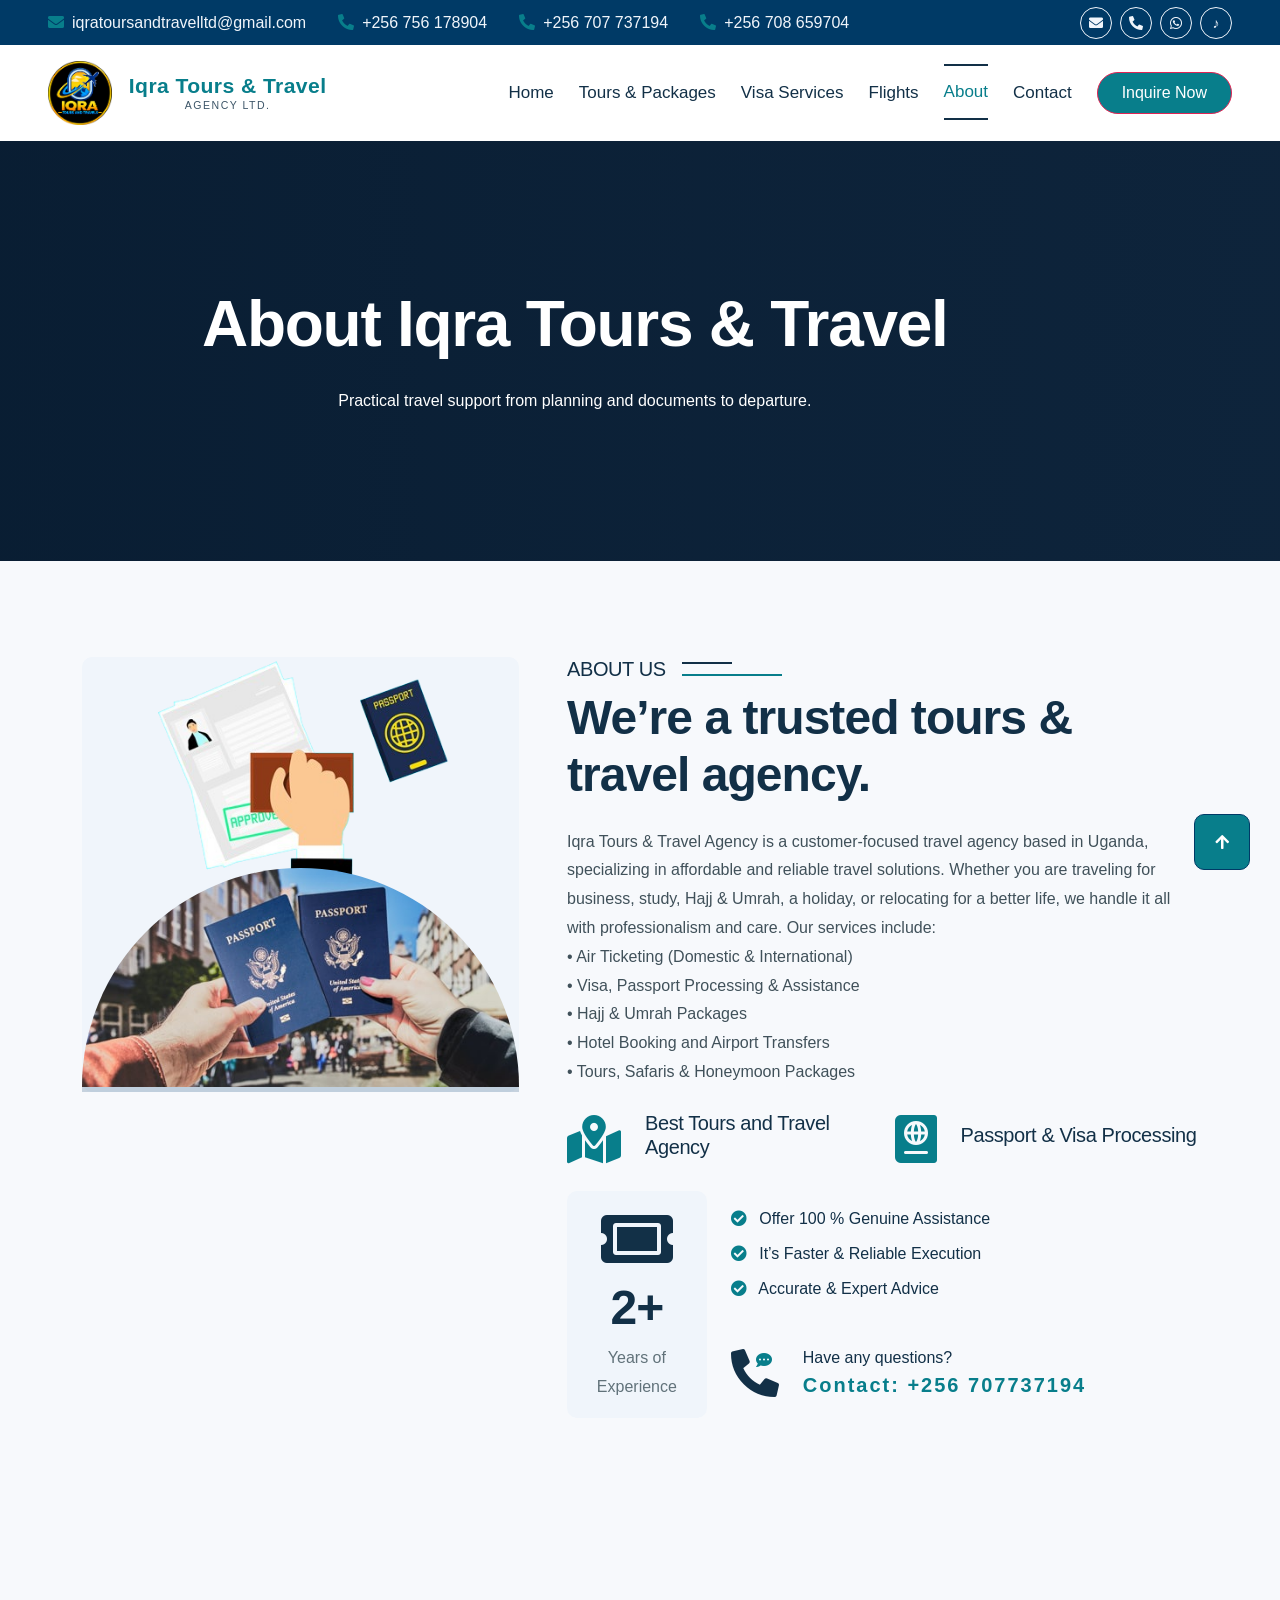
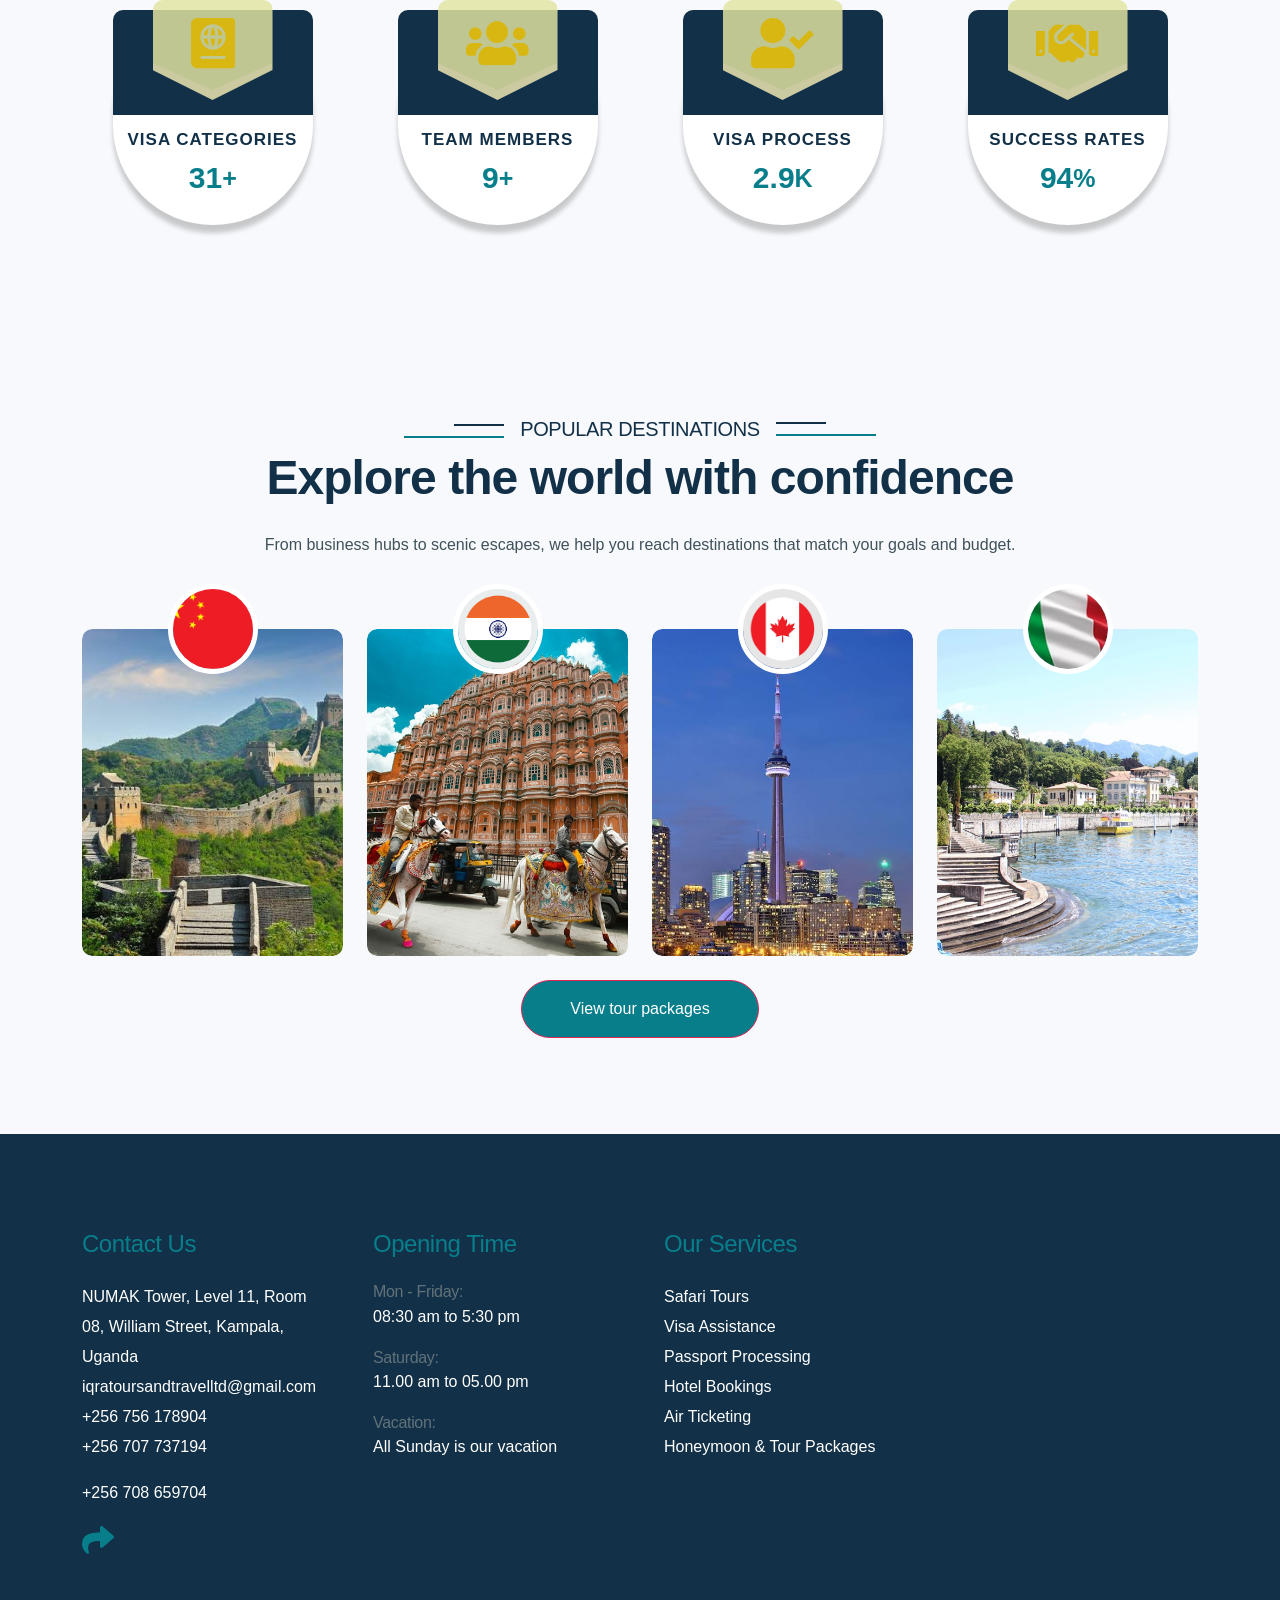
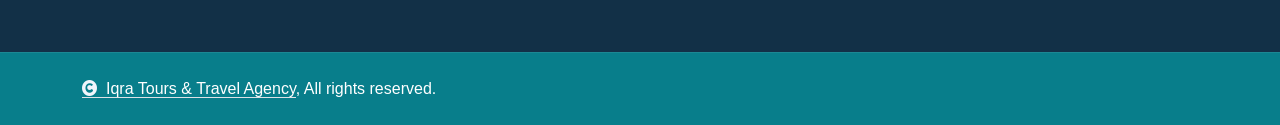
==== about.html @ e978251b "Add files via upload" ====
<!DOCTYPE html>
<html lang="en">

    <head>
        <meta charset="utf-8">
        <title>Iqra Tours & Travel Agency </title>
        <meta content="width=device-width, initial-scale=1.0" name="viewport">
        <meta content="" name="keywords">
        <meta content="Learn about Iqra Tours &amp; Travel, a Uganda-based agency providing practical tour, visa, flight, hotel, and holiday planning support." name="description">

        <!-- Google Web Fonts -->
        <link rel="preconnect" href="https://fonts.googleapis.com">
        <link rel="preconnect" href="https://fonts.gstatic.com" crossorigin>
         <link rel="icon" type="image/png" href="favicon-96x96.png" sizes="96x96" />
<link rel="icon" type="image/svg+xml" href="favicon.svg" />
<link rel="shortcut icon" href="favicon.ico" />
<link rel="apple-touch-icon" sizes="180x180" href="apple-touch-icon.png" />
<meta name="apple-mobile-web-app-title" content="Iqra Travels" />
<link rel="manifest" href="site.webmanifest" /> 

        <!-- Icon Font Stylesheet -->
        <link rel="stylesheet" href="https://use.fontawesome.com/releases/v5.15.4/css/all.css"/>
        <link href="https://cdn.jsdelivr.net/npm/bootstrap-icons@1.4.1/font/bootstrap-icons.css" rel="stylesheet">

        <!-- Libraries Stylesheet -->
        <link href="lib/animate/animate.min.css" rel="stylesheet">
        <link href="lib/owlcarousel/assets/owl.carousel.min.css" rel="stylesheet">


        <!-- Customized Bootstrap Stylesheet -->
        <link href="css/bootstrap.min.css" rel="stylesheet">

        <!-- Template Stylesheet -->
        <link href="css/style.css" rel="stylesheet">
        <style>
            .about-video-banner {
                min-height: 420px;
                position: relative;
                overflow: hidden;
                background: #10273f;
            }

            .about-video-banner::after {
                content: "";
                position: absolute;
                inset: 0;
                background: linear-gradient(90deg, rgba(8, 28, 49, 0.86), rgba(8, 28, 49, 0.48) 58%, rgba(8, 28, 49, 0.28));
            }

            .about-video-banner video {
                position: absolute;
                inset: 0;
                width: 100%;
                height: 100%;
                object-fit: cover;
            }

            .about-video-content {
                position: relative;
                z-index: 1;
                min-height: 420px;
                display: flex;
                align-items: center;
            }

            .about-video-banner .video-play-fallback {
                display: none;
                position: absolute;
                z-index: 2;
                left: 50%;
                bottom: 24px;
                transform: translateX(-50%);
            }

            .about-video-banner .video-play-fallback.is-visible {
                display: inline-flex;
            }
        </style>
    </head>

    <body>

        <!-- Spinner Start -->
        <div id="spinner" class="show bg-white position-fixed translate-middle w-100 vh-100 top-50 start-50 d-flex align-items-center justify-content-center">
            <div class="spinner-border text-secondary" style="width: 3rem; height: 3rem;" role="status">
                <span class="sr-only">Loading Your Next Journey...</span>
            </div>
        </div>
        <!-- Spinner End -->


        <!-- Topbar Start -->
        <div class="container-fluid bg-primary px-5 d-none d-lg-block">
            <div class="row gx-0 align-items-center">
                <div class="col-lg-9 text-center text-lg-start mb-lg-0">
                    <div class="d-flex flex-wrap gap-3">
                        <a href="mailto:iqratoursandtravelltd@gmail.com" class="text-light me-3"><i class="fas fa-envelope text-secondary me-2"></i>iqratoursandtravelltd@gmail.com</a>
                        <a href="tel:+256756178904" class="text-light me-3"><i class="fas fa-phone-alt text-secondary me-2"></i>+256 756 178904</a>
                        <a href="tel:+256707737194" class="text-light me-3"><i class="fas fa-phone-alt text-secondary me-2"></i>+256 707 737194</a>
                        <a href="tel:+256708659704" class="text-light"><i class="fas fa-phone-alt text-secondary me-2"></i>+256 708 659704</a>
                    </div>
                </div>

                <div class="col-lg-3 text-center text-lg-end">
                    <div class="d-inline-flex align-items-center" style="height: 45px;">
                        <a href="mailto:iqratoursandtravelltd@gmail.com" class="btn btn-sm btn-outline-light btn-square rounded-circle me-2" aria-label="Email us" title="Email us"><i class="fas fa-envelope"></i></a>
                        <a href="tel:+256707737194" class="btn btn-sm btn-outline-light btn-square rounded-circle me-2" aria-label="Call support" title="Call support"><i class="fas fa-phone-alt"></i></a>
                        <a href="https://wa.me/256756178904" class="btn btn-sm btn-outline-light btn-square rounded-circle me-2" target="_blank" rel="noreferrer" aria-label="Chat on WhatsApp" title="Chat on WhatsApp"><i class="fab fa-whatsapp"></i></a>
                        <a href="https://www.tiktok.com/" class="btn btn-sm btn-outline-light btn-square rounded-circle" target="_blank" rel="noreferrer" aria-label="Follow us on TikTok" title="TikTok"><i class="fab fa-tiktok"></i></a>
                    </div>
                </div>
            </div>
        </div>
        <!-- Topbar End -->

        <!-- Navbar & Hero Start -->
        <div class="container-fluid nav-bar p-0">
            <nav class="navbar navbar-expand-lg navbar-light bg-white px-4 px-lg-5 py-3 py-lg-0">
                <a href="index.html" class="navbar-brand d-flex align-items-center p-0">
                    <span class="brand-logo-wrap">
                        <img src="img/brand-logo-new.png" alt="Iqra Tours logo">
                    </span>
                    <span class="brand-text">
                        <span class="brand-name">Iqra Tours & Travel</span>
                        <span class="brand-tag">Agency Ltd.</span>
                    </span>
                </a>
                <button class="navbar-toggler" type="button" data-bs-toggle="collapse" data-bs-target="#navbarCollapse">
                    <span class="fa fa-bars"></span>
                </button>
                <div class="collapse navbar-collapse" id="navbarCollapse">
                    <div class="navbar-nav ms-auto py-0">
                        <a href="index.html" class="nav-item nav-link">Home</a>
                        <a href="tour-packages.html" class="nav-item nav-link">Tours &amp; Packages</a>
                        <a href="visa-services.html" class="nav-item nav-link">Visa Services</a>
                        <a href="about.html" class="nav-item nav-link active">About</a>
                        <a href="testimonial.html" class="nav-item nav-link">Reviews</a>
                        <a href="contact.html" class="nav-item nav-link">Contact</a>
                    </div>
                    <a href="contact.html#contact-form" class="btn btn-primary border-secondary rounded-pill py-2 px-4 px-lg-3 mb-3 mb-md-3 mb-lg-0">Inquire Now</a>
                </div>
            </nav>
        </div>
        <!-- Navbar & Hero End -->

        <!-- Modal Search Start -->
        <div class="modal fade" id="searchModal" tabindex="-1" aria-labelledby="exampleModalLabel" aria-hidden="true">
            <div class="modal-dialog modal-fullscreen">
                <div class="modal-content rounded-0">
                    <div class="modal-header">
                        <h4 class="modal-title text-secondary mb-0" id="exampleModalLabel">Search by keyword</h4>
                        <button type="button" class="btn-close" data-bs-dismiss="modal" aria-label="Close"></button>
                    </div>
                    <div class="modal-body d-flex align-items-center">
                        <div class="input-group w-75 mx-auto d-flex">
                            <input type="search" class="form-control p-3" placeholder="keywords" aria-describedby="search-icon-1">
                            <span id="search-icon-1" class="input-group-text p-3"><i class="fa fa-search"></i></span>
                        </div>
                    </div>
                </div>
            </div>
        </div>
        <!-- Modal Search End -->

        <!-- Header Start -->
        <div class="container-fluid about-video-banner" aria-label="About Iqra Tours and Travel">
            <video autoplay muted loop playsinline preload="metadata" aria-hidden="true">
                <source src="img/video/travel-banner.mp4" type="video/mp4">
            </video>
            <div class="container text-center about-video-content" style="max-width: 900px;">
                <div>
                    <h1 class="text-white display-3 mb-4">About Iqra Tours &amp; Travel</h1>
                    <p class="text-white mb-0">Practical travel support from planning and documents to departure.</p>
                </div>
            </div>
            <button class="video-play-fallback btn btn-light rounded-pill" type="button">Play video</button>
        </div>
        <!-- Header End -->

        <!-- About Start -->
        <div class="container-fluid overflow-hidden py-5">
            <div class="container py-5">
                <div class="row g-5">
                    <div class="col-xl-5 wow fadeInLeft" data-wow-delay="0.1s">
                        <div class="bg-light rounded">
                            <img src="img/about-2.png" class="img-fluid w-100" style="margin-bottom: -7px;" alt="Image">
                            <img src="img/about-3.jpg" class="img-fluid w-100 border-bottom border-5 border-primary" style="border-top-right-radius: 300px; border-top-left-radius: 300px;" alt="Image">
                        </div>
                    </div>
                    <div class="col-xl-7 wow fadeInRight" data-wow-delay="0.3s">
                        <h5 class="sub-title pe-3">About Us</h5>
                        <h1 class="display-5 mb-4">We’re a trusted tours & travel agency.</h1>
                        <p class="mb-4">Iqra Tours & Travel Agency is a customer-focused travel agency based in Uganda, specializing in affordable and reliable travel solutions. Whether you are traveling for business, study, Hajj & Umrah, a holiday, or relocating for a better life, we handle it all with professionalism and care. Our services include:<br>
                        • Air Ticketing (Domestic & International)<br>
                        • Visa, Passport Processing & Assistance<br>
                        • Hajj & Umrah Packages<br>
                        • Hotel Booking and Airport Transfers<br>
                        • Tours, Safaris & Honeymoon Packages</p>
                        <div class="row gy-4 align-items-center">
                            <div class="col-12 col-sm-6 d-flex align-items-center">
                                <i class="fas fa-map-marked-alt fa-3x text-secondary"></i>
                                <h5 class="ms-4">Best Tours and Travel Agency</h5>
                            </div>
                            <div class="col-12 col-sm-6 d-flex align-items-center">
                                <i class="fas fa-passport fa-3x text-secondary"></i>
                                <h5 class="ms-4">Passport & Visa Processing</h5>
                            </div>
                            <div class="col-4 col-md-3">
                                <div class="bg-light text-center rounded p-3">
                                    <div class="mb-2">
                                        <i class="fas fa-ticket-alt fa-4x text-primary"></i>
                                    </div>
                                    <h1 class="display-5 fw-bold mb-2">2+</h1>
                                    <p class="text-muted mb-0">Years of Experience</p>
                                </div>
                            </div>
                            <div class="col-8 col-md-9">
                                <div class="mb-5">
                                    <p class="text-primary h6 mb-3"><i class="fa fa-check-circle text-secondary me-2"></i> Offer 100 % Genuine Assistance</p>
                                    <p class="text-primary h6 mb-3"><i class="fa fa-check-circle text-secondary me-2"></i> It’s Faster & Reliable Execution</p>
                                    <p class="text-primary h6 mb-3"><i class="fa fa-check-circle text-secondary me-2"></i> Accurate & Expert Advice</p>
                                </div>
                                <div class="d-flex flex-wrap">
                                    <div id="phone-tada" class="d-flex align-items-center justify-content-center me-4">
                                        <a href="tel:+256707737194" class="position-relative wow tada" data-wow-delay=".9s">
                                            <i class="fa fa-phone-alt text-primary fa-3x"></i>
                                            <div class="position-absolute" style="top: 0; left: 25px;">
                                                <span><i class="fa fa-comment-dots text-secondary"></i></span>
                                            </div>
                                        </a>
                                    </div>
                                    <div class="d-flex flex-column justify-content-center">
                                        <span class="text-primary">Have any questions?</span>
                                        <span class="text-secondary fw-bold fs-5" style="letter-spacing: 2px;">Contact: +256 707737194</span>
                                    </div>
                                </div>
                            </div>
                        </div>
                    </div>
                </div>
            </div>
        </div>
        <!-- About End -->


        <!-- Counter Facts Start -->
        <div class="container-fluid counter-facts py-5">
            <div class="container py-5">
                <div class="row g-4">
                    <div class="col-12 col-sm-6 col-md-6 col-xl-3 wow fadeInUp" data-wow-delay="0.1s">
                        <div class="counter">
                            <div class="counter-icon">
                                <i class="fas fa-passport"></i>
                            </div>
                            <div class="counter-content">
                                <h3>Visa Categories</h3>
                                <div class="d-flex align-items-center justify-content-center">
                                    <span class="counter-value" data-toggle="counter-up">31</span>
                                    <h4 class="text-secondary mb-0" style="font-weight: 600; font-size: 25px;">+</h4>
                                </div>
                            </div>
                        </div>
                    </div>
                    <div class="col-12 col-sm-6 col-md-6 col-xl-3 wow fadeInUp" data-wow-delay="0.3s">
                        <div class="counter">
                            <div class="counter-icon">
                                <i class="fas fa-users"></i>
                            </div>
                            <div class="counter-content">
                                <h3>Team Members</h3>
                                <div class="d-flex align-items-center justify-content-center">
                                    <span class="counter-value" data-toggle="counter-up">9</span>
                                    <h4 class="text-secondary mb-0" style="font-weight: 600; font-size: 25px;">+</h4>
                                </div>
                            </div>
                        </div>
                    </div>
                    <div class="col-12 col-sm-6 col-md-6 col-xl-3 wow fadeInUp" data-wow-delay="0.5s">
                        <div class="counter">
                            <div class="counter-icon">
                                <i class="fas fa-user-check"></i>
                            </div>
                            <div class="counter-content">
                                <h3>Visa Process</h3>
                                <div class="d-flex align-items-center justify-content-center">
                                    <span class="counter-value" data-toggle="counter-up">2.9</span>
                                    <h4 class="text-secondary mb-0" style="font-weight: 600; font-size: 25px;">K</h4>
                                </div>
                            </div>
                        </div>
                    </div>
                    <div class="col-12 col-sm-6 col-md-6 col-xl-3 wow fadeInUp" data-wow-delay="0.7s">
                        <div class="counter">
                            <div class="counter-icon">
                                <i class="fas fa-handshake"></i>
                            </div>
                            <div class="counter-content">
                                <h3>Success Rates</h3>
                                <div class="d-flex align-items-center justify-content-center">
                                    <span class="counter-value" data-toggle="counter-up">94</span>
                                    <h4 class="text-secondary mb-0" style="font-weight: 600; font-size: 25px;">%</h4>
                                </div>
                            </div>
                        </div>
                    </div>
                </div>
            </div>
        </div>
        <!-- Counter Facts End -->

        <!-- Countries We Offer Start -->
        <div class="container-fluid country overflow-hidden py-5">
            <div class="container py-5">
                <div class="section-title text-center wow fadeInUp" data-wow-delay="0.1s" style="margin-bottom: 70px;">
                    <div class="sub-style">
                        <h5 class="sub-title text-primary px-3">Popular Destinations</h5>
                    </div>
                    <h1 class="display-5 mb-4">Explore the world with confidence</h1>
                    <p class="mb-0">From business hubs to scenic escapes, we help you reach destinations that match your goals and budget.</p>
                </div>
                <div class="row g-4 text-center">
                    <div class="col-lg-6 col-xl-3 mb-5 mb-xl-0 wow fadeInUp" data-wow-delay="0.1s">
                        <div class="country-item">
                            <div class="rounded overflow-hidden">
                                <img src="img/china.jpg" class="img-fluid w-100 rounded" alt="China destination">
                            </div>
                            <div class="country-flag">
                                <img src="img/china-flag.png" class="img-fluid rounded-circle" alt="China flag badge">
                            </div>
                            <div class="country-name">
                                <a href="#" class="text-white fs-4">China</a>
                            </div>
                        </div>
                    </div>
                    <div class="col-lg-6 col-xl-3 mb-5 mb-xl-0 wow fadeInUp" data-wow-delay="0.3s">
                        <div class="country-item">
                            <div class="rounded overflow-hidden">
                                <img src="img/country-2.jpg" class="img-fluid w-100 rounded" alt="India destination">
                            </div>
                            <div class="country-flag">
                                <img src="img/idi.png" class="img-fluid rounded-circle" alt="India flag badge">
                            </div>
                            <div class="country-name">
                                <a href="#" class="text-white fs-4">India</a>
                            </div>
                        </div>
                    </div>
                    <div class="col-lg-6 col-xl-3 mb-5 mb-xl-0 wow fadeInUp" data-wow-delay="0.5s">
                        <div class="country-item">
                            <div class="rounded overflow-hidden">
                                <img src="img/canda.jpg" class="img-fluid w-100 rounded" alt="Canada destination">
                            </div>
                            <div class="country-flag">
                                <img src="img/download.png" class="img-fluid rounded-circle" alt="Canada flag badge">
                            </div>
                            <div class="country-name">
                                <a href="#" class="text-white fs-4">Canada</a>
                            </div>
                        </div>
                    </div>
                    <div class="col-lg-6 col-xl-3 mb-5 mb-xl-0 wow fadeInUp" data-wow-delay="0.7s">
                        <div class="country-item">
                            <div class="rounded overflow-hidden">
                                <img src="img/country-4.jpg" class="img-fluid w-100 rounded" alt="Italy destination">
                            </div>
                            <div class="country-flag">
                                <img src="img/italy.jpg" class="img-fluid rounded-circle" alt="Italy flag badge">
                            </div>
                            <div class="country-name">
                                <a href="#" class="text-white fs-4">Italy</a>
                            </div>
                        </div>
                    </div>
                    <div class="col-12">
                        <a class="btn btn-primary border-secondary rounded-pill py-3 px-5 wow fadeInUp" data-wow-delay="0.1s" href="tour-packages.html">View tour packages</a>
                    </div>
                </div>
            </div>
        </div>
        <!-- Countries We Offer End -->


        
        <!-- Footer Start -->
        <div class="container-fluid footer py-5 wow fadeIn" data-wow-delay="0.2s">
            <div class="container py-5">
                <div class="row g-5">
                    <div class="col-md-6 col-lg-6 col-xl-3">
                        <div class="footer-item d-flex flex-column">
                            <h4 class="text-secondary mb-4">Contact Us</h4>
                            <a href="https://maps.google.com/?q=NUMAK+Tower+Kampala" target="_blank" rel="noreferrer">NUMAK Tower, Level 11, Room 08, William Street, Kampala, Uganda</a>
                            <a href="mailto:iqratoursandtravelltd@gmail.com">iqratoursandtravelltd@gmail.com</a>
                            <a href="tel:+256756178904">+256 756 178904</a>
                            <a href="tel:+256707737194" class="mb-3">+256 707 737194</a>
                            <a href="tel:+256708659704" class="mb-3">+256 708 659704</a>
                            <div class="d-flex align-items-center gap-2">
                                <i class="fas fa-share fa-2x text-secondary me-2"></i>
                            </div>
                        </div>
                    </div>
                    <div class="col-md-6 col-lg-6 col-xl-3">
                        <div class="footer-item d-flex flex-column">
                            <h4 class="text-secondary mb-4">Opening Time</h4>
                            <div class="mb-3">
                                <h6 class="text-muted mb-0">Mon - Friday:</h6>
                                <p class="text-white mb-0">08:30 am to 5:30 pm</p>
                            </div>
                            <div class="mb-3">
                                <h6 class="text-muted mb-0">Saturday:</h6>
                                <p class="text-white mb-0">11.00 am to 05.00 pm</p>
                            </div>
                            <div class="mb-3">
                                <h6 class="text-muted mb-0">Vacation:</h6>
                                <p class="text-white mb-0">All Sunday is our vacation</p>
                            </div>
                        </div>
                    </div>
                    <div class="col-md-6 col-lg-6 col-xl-3">
                        <div class="footer-item d-flex flex-column">
                            <h4 class="text-secondary mb-4">Our Services</h4>
                            <a href="tour-packages.html">Safari Tours</a>
                            <a href="visa-services.html">Visa Assistance</a>
                            <a href="service.html">Passport Processing</a>
                            <a href="contact.html#contact-form">Hotel Bookings</a>
                            <a href="contact.html#contact-form">Air Ticketing</a>
                            <a href="tour-packages.html">Honeymoon &amp; Tour Packages</a>
                        </div>
                    </div>
                </div>
            </div>
        </div>
        <!-- Footer End -->
        
        <!-- Copyright Start -->
        <div class="container-fluid copyright py-4">
            <div class="container">
                <div class="row g-4 align-items-center">
                    <div class="col-md-6 text-center text-md-start mb-md-0">
                        <span class="text-white"><a href="#" class="border-bottom text-white"><i class="fas fa-copyright text-light me-2"></i>Iqra Tours & Travel Agency</a>, All rights reserved.</span>
                    </div>
                    <div class="col-md-6 text-center text-md-end text-white">
                </div>
            </div>
        </div>
        <!-- Copyright End -->

        <!-- Back to Top -->
        <a href="#" class="btn btn-primary btn-lg-square back-to-top"><i class="fa fa-arrow-up"></i></a>   

        
    <!-- JavaScript Libraries -->
    <script src="https://ajax.googleapis.com/ajax/libs/jquery/3.6.4/jquery.min.js"></script>
    <script src="https://cdn.jsdelivr.net/npm/bootstrap@5.0.0/dist/js/bootstrap.bundle.min.js"></script>
    <script src="lib/wow/wow.min.js"></script>
    <script src="lib/easing/easing.min.js"></script>
    <script src="lib/waypoints/waypoints.min.js"></script>
    <script src="lib/counterup/counterup.min.js"></script>
    <script src="lib/owlcarousel/owl.carousel.min.js"></script>
    

    <!-- Template Javascript -->
    <script src="js/main.js"></script>
        <script>
            var aboutBanner = document.querySelector('.about-video-banner');
            var aboutVideo = aboutBanner.querySelector('video');
            var aboutPlayButton = aboutBanner.querySelector('.video-play-fallback');
            var playAboutVideo = function () {
                aboutVideo.muted = true;
                aboutVideo.play().then(function () {
                    aboutPlayButton.classList.remove('is-visible');
                }).catch(function () {
                    aboutPlayButton.classList.add('is-visible');
                });
            };
            aboutVideo.addEventListener('loadeddata', playAboutVideo, { once: true });
            aboutPlayButton.addEventListener('click', playAboutVideo);
            playAboutVideo();
        </script>
        <script src="js/placeholder-inquiry.js"></script>
        <script src="js/site-nav.js"></script>
    </body>

</html>
---- css/style.css ----
:root {
  --bs-primary: #123047;
  --bs-secondary: #087e8b;
  --bs-light: #f7faf9;
  --bs-dark: #0f1720;
  --bs-body-bg: #f7faf9;
  --bs-body-color: #263238;
  --bs-yellow-soft: #f4b942;
  --bs-coral: #e76f51;
  --bs-text: #263238;
  --bs-card-bg: #ffffff;
}

body {
  background: linear-gradient(180deg, #f7faf9 0%, #eef5f2 100%);
  color: #263238;
  font-family: "Open Sans", sans-serif;
}

h1,
h2,
h3,
h4,
h5,
h6 {
  font-family: "Poppins", sans-serif;
  letter-spacing: -0.02em;
  color: #123047;
}

p {
  color: #40515a;
  line-height: 1.8;
}

.text-primary {
  color: var(--bs-primary) !important;
}

.text-secondary {
  color: var(--bs-secondary) !important;
}

.text-muted {
  color: #61727a !important;
}

a {
  text-decoration: none;
}

/*** Spinner Start ***/
/*** Spinner ***/
#spinner {
  opacity: 0;
  visibility: hidden;
  transition:
    opacity 0.5s ease-out,
    visibility 0s linear 0.5s;
  z-index: 99999;
}

#spinner.show {
  transition:
    opacity 0.5s ease-out,
    visibility 0s linear 0s;
  visibility: visible;
  opacity: 1;
}
/*** Spinner End ***/

.back-to-top {
  position: fixed;
  right: 30px;
  bottom: 30px;
  display: flex;
  width: 45px;
  height: 45px;
  align-items: center;
  justify-content: center;
  transition: 0.5s;
  z-index: 99;
}

/*** Button Start ***/
.btn {
  font-weight: 600;
  transition: 0.5s;
}

.btn-square {
  width: 32px;
  height: 32px;
}

.btn-sm-square {
  width: 34px;
  height: 34px;
}

.btn-md-square {
  width: 44px;
  height: 44px;
}

.btn-lg-square {
  width: 56px;
  height: 56px;
}

.btn-square,
.btn-sm-square,
.btn-md-square,
.btn-lg-square {
  padding: 0;
  display: flex;
  align-items: center;
  justify-content: center;
}

/* Font Awesome 5 does not include the TikTok brand glyph. */
.fa-tiktok::before {
  content: "♪";
  font-family: Arial, sans-serif;
  font-weight: 700;
  font-weight: normal;
  border-radius: 50%;
}

.btn.btn-primary {
  background: var(--bs-secondary) !important;
  color: var(--bs-white) !important;
  font-family: "Poppins", sans-serif;
  font-weight: 400;
  transition: 0.5s;
}

.btn.btn.btn-primary:hover {
  background: var(--bs-primary) !important;
  color: var(--bs-secondary);
  border: 1px solid var(--bs-secondary);
}

.btn.btn-secondary {
  background: transparent;
  color: var(--bs-secondary);
  font-family: "Poppins", sans-serif;
  font-weight: 400;
  border: none;
  transition: 0.5s;
}

.btn.btn-secondary:hover {
  color: var(--bs-primary) !important;
}

/*** Section Title Start ***/
.section-title {
  max-width: 900px;
  text-align: center;
  margin: 0 auto;
}

.section-title .sub-style {
  position: relative;
  display: inline-block;
  text-transform: uppercase;
  color: var(--bs-primary);
}

.section-title .sub-style::before {
  content: "";
  width: 100px;
  position: absolute;
  bottom: 50%;
  left: 0;
  transform: translateY(-50%);
  margin-bottom: -6px;
  margin-left: -100px;
  border: 1px solid var(--bs-secondary) !important;
}

.section-title .sub-style::after {
  content: "";
  width: 50px;
  position: absolute;
  top: 50%;
  left: 0;
  transform: translateY(-50%);
  margin-top: -8px;
  margin-left: -50px;
  border: 1px solid var(--bs-primary) !important;
}

.sub-title {
  position: relative;
  display: inline-block;
  text-transform: uppercase;
  color: var(--bs-primary);
}

.sub-title::before {
  content: "";
  width: 100px;
  position: absolute;
  bottom: 50%;
  right: 0;
  transform: translateY(-50%);
  margin-bottom: -8px;
  margin-right: -100px;
  border: 1px solid var(--bs-secondary) !important;
}

.sub-title::after {
  content: "";
  width: 50px;
  position: absolute;
  top: 50%;
  right: 0;
  transform: translateY(-50%);
  margin-top: -6px;
  margin-right: -50px;
  border: 1px solid var(--bs-primary) !important;
}

/*** Topbar Start ***/
.fixed-top .container {
  transition: 0.5s;
}

.topbar {
  padding: 2px 10px 2px 20px;
  background: var(--bs-primary) !important;
}

.topbar a,
.topbar a i {
  transition: 0.5s;
}

.topbar a:hover,
.topbar a i:hover {
  color: var(--bs-secondary) !important;
}

@media (max-width: 768px) {
  .topbar {
    display: none;
  }
}
/*** Topbar End ***/

/*** Navbar ***/
.navbar-light .navbar-nav .nav-link {
  font-family: "Poppins", sans-serif;
  position: relative;
  margin-right: 25px;
  padding: 35px 0;
  color: var(--bs-primary) !important;
  font-size: 17px;
  font-weight: 500;
  outline: none;
  border-radius: 10px;
  transition: 0.4s ease;
}

.sticky-top .navbar-light .navbar-nav .nav-link {
  padding: 20px 0;
  color: var(--bs-primary) !important;
}

.navbar-light .navbar-nav .nav-link:hover,
.navbar-light .navbar-nav .nav-link.active,
.navbar-light .navbar-nav .nav-link:focus-visible {
  color: var(--bs-secondary) !important;
  transform: translateY(-1px);
}

.navbar-light .navbar-nav .nav-link::before {
  content: "";
  position: absolute;
  left: 0;
  bottom: 22px;
  width: 100%;
  height: 2px;
  background: linear-gradient(90deg, var(--bs-secondary), var(--bs-primary));
  transform: scaleX(0);
  transform-origin: center;
  transition: transform 0.35s ease;
}

.navbar-light .navbar-nav .nav-link:hover::before,
.navbar-light .navbar-nav .nav-link.active::before,
.navbar-light .navbar-nav .nav-link:focus-visible::before {
  transform: scaleX(1);
}

.navbar-light .navbar-nav .nav-link:focus-visible {
  outline: 2px solid rgba(224, 36, 84, 0.35);
  outline-offset: 4px;
}

.navbar-brand {
  gap: 12px;
}

.brand-logo-wrap {
  width: 64px;
}

.brand-logo-wrap img {
  width: 100%;
  height: 100%;
  object-fit: contain;
  object-position: center;
  transform: none;
  display: block;
}

.brand-text {
  display: flex;
  flex-direction: column;
  align-items: center;
  justify-content: center;
  gap: 0.2rem;
  line-height: 1;
  text-align: center;
  white-space: nowrap;
  margin-left: 0.3rem;
}

.brand-name {
  font-size: 1.32rem;
  font-weight: 700;
  letter-spacing: 0.02em;
  color: var(--bs-secondary);
  font-family: "Poppins", sans-serif;
}

.brand-tag {
  font-size: 0.66rem;
  letter-spacing: 0.14em;
  text-transform: uppercase;
  color: var(--bs-primary);
  opacity: 0.82;
  font-family: "Poppins", sans-serif;
  display: inline-block;
}

.navbar-light .navbar-brand img {
  max-height: 100%;
  transition: none;
}

.navbar .dropdown-toggle::after {
  border: none;
  content: "\f107";
  font-family: "Font Awesome 5 Free";
  font-weight: 600;
  vertical-align: middle;
}

@media (min-width: 1200px) {
  .navbar .nav-item .dropdown-menu {
    display: block;
    visibility: hidden;
    top: 100%;
    transform: rotateX(-75deg);
    transform-origin: 0% 0%;
    border: 0;
    border-radius: 10px;
    transition: 0.5s;
    opacity: 0;
  }
}

.dropdown .dropdown-menu a:hover {
  background: var(--bs-primary);
  color: var(--bs-secondary);
}

.navbar .nav-item:hover .dropdown-menu {
  transform: rotateX(0deg);
  visibility: visible;
  background: var(--bs-light) !important;
  transition: 0.5s;
  opacity: 1;
}

@media (max-width: 991.98px) {
  .navbar.navbar-expand-lg.py-3 {
    padding-top: 0.5rem;
  }
  .navbar.navbar-expand-lg .navbar-toggler {
    color: var(--bs-primary);
    border: none;
    box-shadow: none;
    transition:
      color 0.25s ease,
      background-color 0.25s ease,
      transform 0.25s ease;
  }

  .navbar.navbar-expand-lg .navbar-toggler:hover,
  .navbar.navbar-expand-lg .navbar-toggler:focus-visible {
    transform: translateY(-1px);
  }

  .navbar-light .navbar-collapse {
    width: 100%;
    margin-top: 14px;
    padding: 8px 0 4px;
    border-top: 1px solid rgba(0, 58, 102, 0.12);
  }

  .navbar-light .navbar-nav .nav-link,
  .sticky-top .navbar-light .navbar-nav .nav-link {
    margin: 2px 0;
    padding: 11px 14px;
    margin-left: 0;
    color: var(--bs-dark) !important;
    border-radius: 8px;
    transform: none;
  }

  .navbar-light .navbar-nav .nav-link:hover,
  .navbar-light .navbar-nav .nav-link.active,
  .navbar-light .navbar-nav .nav-link:focus-visible {
    color: var(--bs-secondary) !important;
    background: rgba(224, 36, 84, 0.08);
    transform: translateX(4px);
  }

  .navbar-light .navbar-nav .nav-link::before,
  .navbar-light .navbar-nav .nav-link::after {
    display: none;
  }

  .navbar-light .navbar-brand img {
    max-height: 52px;
  }

  .navbar-brand {
    min-width: 0;
    max-width: calc(100% - 58px);
  }

  .brand-text {
    display: none;
  }

  .brand-name {
    overflow: hidden;
    text-overflow: ellipsis;
  }

  .navbar-collapse .btn {
    width: 100%;
    margin-top: 8px;
    text-align: center;
  }
}

@media (min-width: 991.98px) {
  .sticky-top .navbar-light {
    background: var(--bs-light) !important;
  }

  /*** Top and Bottom borders go out ***/
  .navbar-light .navbar-nav .nav-link:after,
  .navbar-light .navbar-nav .nav-link::before {
    position: absolute;
    content: "";
    top: 30px;
    bottom: 30px;
    left: 0px;
    width: 100%;
    height: 2px;
    background: var(--bs-primary);
    opacity: 0;
    transition: all 0.5s;
  }

  .navbar-light .navbar-nav .nav-link:before {
    bottom: auto;
  }

  .navbar-light .navbar-nav .nav-link:after {
    top: auto;
  }

  .navbar-light .navbar-nav .nav-link:hover:before,
  .navbar-light .navbar-nav .nav-link.active:before {
    top: 20px;
    opacity: 1;
  }

  .navbar-light .navbar-nav .nav-link:hover::after,
  .navbar-light .navbar-nav .nav-link.active::after {
    bottom: 20px;
    opacity: 1;
  }
}

#searchModal .modal-content {
  background: rgba(240, 245, 251, 0.5);
}
/*** Navbar End ***/

/*** Single Page Hero Header Start ***/
.bg-breadcrumb {
  background:
    linear-gradient(rgba(0, 58, 102, 0.9), rgba(0, 58, 102, 0.8)),
    url(../img/breadcrumb.png);
  background-position: center center;
  background-repeat: no-repeat;
  background-attachment: initial;
  background-size: cover;
  padding: 100px 0 60px 0;
}
/*** Single Page Hero Header End ***/

/*** Carousel Hero Header Start ***/
.carousel-header .carousel-control-prev .carousel-control-prev-icon,
.carousel-header .carousel-control-next .carousel-control-next-icon {
  width: 4rem;
  height: 4rem;
  margin-left: -60px;
  border-radius: 50%;
  background-size: 60% 60%;
  transition: 0.5s;
}

.carousel-header .carousel-control-next .carousel-control-next-icon {
  margin-left: 0;
  margin-right: -60px;
}

.carousel-header .carousel .carousel-indicators {
  padding-bottom: 0;
  transition: 0.5s;
}

.carousel-header .carousel .carousel-indicators li,
.carousel-header .carousel .carousel-indicators li,
.carousel-header .carousel .carousel-indicators li {
  width: 8px;
  height: 8px;
  border: 8px solid var(--bs-primary);
  border-radius: 50%;
  margin-right: 30px;
  transition: 0.5s;
}

.carousel-header .carousel .carousel-indicators li.active {
  width: 8px;
  height: 8px;
  border: 8px solid var(--bs-secondary);
}

.carousel-header .carousel-inner .carousel-item {
  position: relative;
  min-height: 100vh;
}

.carousel-header .carousel-inner .carousel-item img {
  position: absolute;
  width: 100%;
  height: 100%;
  object-fit: cover;
}

.carousel-header .carousel-inner .carousel-item .carousel-caption {
  position: absolute;
  width: 100%;
  height: 100%;
  top: 0;
  left: 0;
  display: flex;
  align-items: center;
  justify-content: center;
  text-align: center;
  background: linear-gradient(rgba(0, 0, 0, 0.6), rgba(0, 0, 0, 0.6));
  background-size: cover;
}

@media (max-width: 768px) {
  .carousel-header {
    height: 700px !important;
  }

  .carousel-header .carousel-control-prev .carousel-control-prev-icon,
  .carousel-header .carousel-control-next .carousel-control-next-icon {
    margin-top: 500px;
  }

  .carousel-header .carousel-control-prev .carousel-control-prev-icon {
    margin-left: 0px;
  }

  .carousel-header .carousel-control-next .carousel-control-next-icon {
    margin-right: 0px;
  }

  .carousel-header .carousel .carousel-indicators {
    padding: 0;
  }
}
/*** Carousel Hero Header End ***/

/*** Counter Facts Start ***/
.counter-facts {
  background:
    linear-gradient(rgba(255, 255, 255, 0.9), rgba(255, 255, 255, 0.8)),
    url(../img/breadcrumb.png);
  background-size: cover;
  background-attachment: fixed;
  background-position: center center;
  background-repeat: no-repeat;
}

.counter-facts .counter {
  position: relative;
  text-align: center;
  width: 200px;
  min-height: 215px;
  padding: 10px 15px;
  margin: 0 auto;
  border-radius: 100px;
  box-shadow: 0 8px 5px rgba(0, 0, 0, 0.2);
  background: var(--bs-white);
}

.counter-facts .counter:before {
  content: "";
  position: absolute;
  height: 105px;
  width: 100%;
  left: 0;
  top: 0;
  border-radius: 10px 10px 0 0;
  background-color: var(--bs-primary);
}
.counter-facts .counter .counter-icon {
  position: relative;
  width: 120px;
  height: 100px;
  margin: 0 auto 10px;
  border-radius: 10px 10px 0 0;
  transform: translateY(-20px);
  font-size: 50px;
  line-height: 90px;
  color: #d9b712;
  background: rgba(249, 241, 184, 0.8);
  clip-path: polygon(0% 0%, 100% 0, 100% 70%, 50% 100%, 0 70%);
}
.counter-facts .counter .counter-icon:before {
  content: "";
  position: absolute;
  width: 120px;
  height: 90px;
  top: 0;
  left: 50%;
  transform: translateX(-50%);
  border-radius: 10px 10px 0 0;
  background: rgba(124, 174, 63, 0.15);
  z-index: -1;
  clip-path: polygon(0% 0%, 100% 0, 100% 70%, 50% 100%, 0 70%);
}
.counter-facts .counter:hover .counter-icon i {
  transform: rotate(360deg);
  transition: all 0.3s ease;
  color: #7cae3f !important;
}
.counter-facts .counter h3 {
  color: var(--bs-primary);
  font-size: 17px;
  font-weight: 600;
  letter-spacing: 1px;
  text-transform: uppercase;
  margin: 0 0 5px 0;
}
.counter-facts .counter .counter-value {
  font-size: 30px;
  font-weight: 700;
  display: block;
  color: var(--bs-secondary);
}

@media screen and (max-width: 1200px) {
  .counter-facts .counter {
    margin-bottom: 40px;
  }
}
/*** Counter Facts End ***/

/*** service Start ***/
.service .service-item {
  position: relative;
  overflow: hidden;
  height: 100%;
}

.service .service-item .service-inner {
  height: 100%;
  display: flex;
  flex-direction: column;
}

.service .service-item .service-inner .service-title {
  position: relative;
  margin-top: -30px;
  text-align: center;
  transition: 0.5s;
  flex: 1;
}

.service .service-item .service-inner .service-title .service-content {
  position: absolute;
  bottom: -100%;
  left: 15px;
  right: 15px;
  text-align: center;
  border-radius: 10px;
  background: linear-gradient(
    180deg,
    rgba(22, 52, 146, 0.95),
    rgba(76, 62, 170, 0.98)
  );
  opacity: 0;
  transition: 0.5s;
  box-shadow: 0 18px 35px rgba(26, 31, 65, 0.18);
  color: #ffffff;
}

.service .service-item:hover .service-inner .service-title .service-content {
  bottom: 0;
  opacity: 1;
}

.service .service-item .service-inner .service-title .service-content a h4 {
  border-bottom: 1px solid rgba(256, 256, 256, 0.1);
  color: #ffffff !important;
  font-weight: 700;
  letter-spacing: 0.04em;
  text-shadow: 0 2px 12px rgba(0, 0, 0, 0.35);
}

.service .service-item .service-inner .service-title .service-content p,
.service .service-item .service-inner .service-title .service-content a,
.service .service-item .service-inner .service-title .service-content .btn {
  color: #ffffff !important;
}

.service .service-item .service-inner .service-title .service-content .btn {
  background: rgba(255, 255, 255, 0.09);
  border-color: rgba(255, 255, 255, 0.35);
  transition: all 0.35s ease;
}

.service
  .service-item
  .service-inner
  .service-title
  .service-content
  .btn:hover {
  background: var(--bs-secondary);
  color: var(--bs-primary) !important;
  border-color: var(--bs-secondary);
  transform: translateY(-2px);
}

.service .service-item .service-inner .service-title .service-title-name {
  transition: 0.5s;
}

.service .service-item:hover .service-inner .service-title .service-title-name {
  opacity: 0;
}

.service .service-item .service-inner .service-img {
  position: relative;
  border-radius: 10px;
  overflow: hidden;
  min-height: 260px;
}

.service .service-item .service-inner .service-img::after {
  content: "";
  position: absolute;
  bottom: 0;
  left: 0;
  width: 100%;
  height: 0;
  border-radius: 10px;
  background: rgba(255, 255, 255, 0.5);
  transition: 0.5s;
  opacity: 0;
}

.service .service-item:hover .service-inner .service-img::after {
  height: 100%;
  opacity: 1;
}

.service .service-item .service-inner .service-img img {
  width: 100%;
  aspect-ratio: 1/1;
  object-fit: cover;
  transition: 0.5s;
}

.service .service-item:hover .service-inner .service-img img {
  transform: scale(1.15);
}

.carousel-caption {
  background: linear-gradient(180deg, rgba(0, 0, 0, 0.12), rgba(0, 0, 0, 0.58));
  inset: 0;
  display: flex;
  align-items: center;
  justify-content: center;
}

.carousel-caption .display-1 {
  font-size: clamp(2.2rem, 3.2vw, 4rem) !important;
  line-height: 1.1;
}

.carousel-caption h4,
.carousel-caption h5 {
  font-size: clamp(0.9rem, 1.4vw, 1.5rem);
  letter-spacing: 0.12em;
  text-shadow: 0 4px 20px rgba(0, 0, 0, 0.45);
}

.carousel-caption h1,
.carousel-caption h4,
.carousel-caption h5 {
  text-shadow: 0 4px 20px rgba(0, 0, 0, 0.45);
}

.carousel-caption p {
  color: rgba(255, 255, 255, 0.95) !important;
  font-size: clamp(0.95rem, 1.4vw, 1.3rem) !important;
  text-shadow: 0 2px 10px rgba(0, 0, 0, 0.35);
}
/*** Service End ***/

/*** Features Start ***/
.features .feature-item {
  position: relative;
  box-shadow: 0 0 45px rgba(0, 0, 0, 0.1);
  border-radius: 10px;
}

.features .feature-item::after {
  content: "";
  position: absolute;
  width: 100%;
  height: 0;
  bottom: 0;
  left: 0;
  border-radius: 10px;
  background: rgba(0, 58, 102, 0.1);
  z-index: -1;
  transition: 0.5s;
}

.features .feature-item:hover::after {
  height: 100%;
}

.features .feature-item .feature-icon {
  width: 120px;
  height: 120px;
  border-radius: 10px;
  display: inline-flex;
  align-items: center;
  justify-content: center;
  text-align: center;
  background: linear-gradient(
    135deg,
    rgba(249, 241, 184, 0.9),
    rgba(90, 177, 222, 0.12)
  );
  transition: 0.5s;
}

.features .feature-item:hover .feature-icon {
  border-radius: 50%;
  background: linear-gradient(
    135deg,
    rgba(249, 241, 184, 0.9),
    rgba(124, 174, 63, 0.12)
  ) !important;
}

.features .feature-item .feature-icon i {
  transition: 0.5s;
  color: #d9b712 !important;
}

.features .feature-item:hover .feature-icon i {
  color: #7cae3f !important;
  transform: rotate(360deg);
  transition: all 0.5s ease;
}
/*** Features End ***/

/*** Country Start ***/
.country .country-item {
  position: relative;
}

.country .country-item::after {
  position: absolute;
  content: "";
  width: 100%;
  height: 0;
  bottom: 0;
  left: 0;
  background: rgba(0, 58, 102, 0.7);
  border-radius: 10px;
  transition: 0.5s;
  z-index: 1;
}

.country .country-item:hover::after {
  height: 100%;
}

.country .country-item .country-flag {
  position: absolute;
  width: 90px;
  border-radius: 50%;
  height: 90px;
  top: -45px;
  left: 50%;
  transform: translateX(-50%);
  transition: 0.5s;
  z-index: 2;
}

.country .country-item .country-flag img {
  aspect-ratio: 1/1;
  border: 5px solid var(--bs-white);
  transition: 0.5s;
  width: 100%;
}

.country .country-item:hover .country-flag img {
  border: 5px solid var(--bs-white);
  transform: rotate(360deg);
  transition: all 0.5s ease;
}

.country .country-item .country-name {
  position: absolute;
  top: 50%;
  left: 50%;
  transform: translate(-50%, -50%);
  transition: 0.5s;
  opacity: 0;
  z-index: 3;
}

.country .country-item:hover .country-name {
  opacity: 1;
}

.country .country-item img {
  transition: 0.5s;
  aspect-ratio: 4/5;
  object-fit: cover;
}

.country .country-item:hover img {
  transform: scale(1.2);
}

.country .country-item .country-name a.fs-4 {
  transition: 0.5s;
}

.country .country-item .country-name a.fs-4:hover {
  color: var(--bs-secondary) !important;
}
/*** Country End ***/

/*** testimonial Start ***/
.testimonial .owl-carousel.testimonial-carousel {
  position: relative;
}

.testimonial
  .owl-carousel.testimonial-carousel
  .testimonial-item
  .testimonial-content {
  position: relative;
  border-radius: 10px;
  background: var(--bs-light);
}

.testimonial
  .owl-carousel.testimonial-carousel
  .testimonial-item
  .testimonial-content::after {
  position: absolute;
  content: "";
  width: 45px;
  height: 45px;
  bottom: -20px;
  left: 30px;
  transform: rotate(45deg);
  background: var(--bs-light);
  z-index: -1;
}

.testimonial .owl-carousel.testimonial-carousel .owl-nav {
  position: absolute;
  top: -60px;
  right: 0;
  display: flex;
  font-size: 40px;
  color: var(--bs-primary);
}

.testimonial .owl-carousel.testimonial-carousel .owl-nav .owl-prev {
  margin-right: 40px;
}

.testimonial .owl-carousel.testimonial-carousel .owl-nav .owl-prev,
.testimonial .owl-carousel.testimonial-carousel .owl-nav .owl-next {
  transition: 0.5s;
}

.testimonial .owl-carousel.testimonial-carousel .owl-nav .owl-prev:hover,
.testimonial .owl-carousel.testimonial-carousel .owl-nav .owl-next:hover {
  color: var(--bs-secondary);
}
/*** testimonial end ***/

/*** training Start ***/
.training .training-item .training-inner {
  position: relative;
}

.training .training-item .training-inner .training-title-name {
  position: absolute;
  width: 100%;
  height: 100%;
  bottom: 0;
  left: 0;
  padding: 20px;
  border-radius: 10px;
  background: rgba(0, 0, 0, 0.5);
  display: flex;
  flex-direction: column;
  justify-content: end;
  text-align: center;
  transition: 0.5s;
}

.training .training-item {
  border-radius: 10px;
  position: relative;
  overflow: hidden;
}

.training .training-item:hover .training-inner .training-title-name {
  background: rgba(0, 58, 102, 0.5);
}

.training .training-item:hover .training-inner .training-title-name a {
  opacity: 0;
}

.training .training-item .training-inner img {
  transition: 0.5s;
}

.training .training-item:hover .training-inner img {
  transform: scale(1.3);
}

.training .training-item .training-content {
  position: absolute;
  width: 100%;
  bottom: -100%;
  left: 0;
  transition: 0.5s;
}

.training .training-item:hover .training-content {
  bottom: 0;
}
/*** training End ***/

/*** Contact Start ***/
.contact .office .gv {
  display: flex;
  justify-content: center;
  padding: 0 45px;
  scale: 0.9;
  gap: 20px;
}
.contact .office .office-item {
  text-align: center;
  border-radius: 10px;
  box-shadow: 0 0 45px rgba(0, 0, 0, 0.2);
  background: var(--bs-light);
  transition: 0.5s;
}

.contact .office .office-item:hover {
  box-shadow: 20px 20px 20px rgba(0, 58, 102, 0.3);
}

.contact .office .office-item .office-img {
  position: relative;
  overflow: hidden;
  border-radius: 10px;
}

.contact .office .office-item .office-img img {
  transition: 0.5s;
  aspect-ratio: 3/2;
  object-fit: cover;
}

.contact .office .office-item:hover .office-img img {
  transform: scale(1.3);
}

.contact .office .office-item .office-content a.text-secondary,
.contact .office .office-item .office-content a.text-muted {
  transition: 0.5s;
}

.contact .office .office-item .office-content a.text-muted:hover {
  color: var(--bs-secondary) !important;
}

.contact .office .office-item .office-content a.text-secondary:hover {
  color: var(--bs-primary) !important;
}
/*** Contact End ***/

/*** Footer Start ***/
.footer {
  background: var(--bs-primary);
}
.footer .footer-item a {
  line-height: 30px;
  color: var(--bs-white);
  transition: all 0.35s ease;
  text-decoration: none;
  display: inline-block;
}

.footer .footer-item p {
  line-height: 30px;
}

.footer .footer-item a:hover {
  color: #f4d35e;
  transform: translateX(4px);
  text-shadow: 0 0 10px rgba(244, 211, 94, 0.45);
}

.footer .social-link {
  display: inline-flex;
  align-items: center;
  justify-content: center;
  width: 42px;
  height: 42px;
  border-radius: 50%;
  color: #ffffff;
  background: rgba(255, 255, 255, 0.08);
  border: 1px solid rgba(255, 255, 255, 0.18);
  transition: all 0.35s ease;
}

.footer .social-link:hover {
  background: var(--bs-secondary);
  color: var(--bs-primary);
  transform: translateY(-3px) scale(1.05);
  box-shadow: 0 8px 18px rgba(0, 0, 0, 0.2);
}

/*** Footer End ***/

.modal-content {
  border: 1px solid rgba(12, 95, 168, 0.15);
  background: linear-gradient(180deg, #ffffff 0%, #f9fbff 100%);
}

.modal-header {
  background: linear-gradient(
    135deg,
    var(--bs-primary) 0%,
    var(--bs-secondary) 100%
  );
  padding: 1rem 1.5rem;
}

.modal-header .modal-title {
  color: #ffffff !important;
  font-weight: 700;
  letter-spacing: 0.04em;
}

.modal-body {
  background: linear-gradient(180deg, #fffdf8 0%, #f7fbff 100%);
}

.modal-body .form-label {
  color: var(--bs-primary) !important;
  font-size: 0.9rem;
  margin-bottom: 0.5rem;
}

.modal-body .form-control,
.modal-body .form-select {
  background-color: #ffffff;
  border: 1px solid rgba(12, 95, 168, 0.25);
  color: var(--bs-dark);
  border-radius: 12px;
  min-height: 48px;
  padding: 0.8rem 1rem;
  box-shadow: none;
}

.modal-body .form-control::placeholder,
.modal-body .form-select::placeholder {
  color: rgba(15, 23, 32, 0.55);
}

.modal-body .form-control:focus,
.modal-body .form-select:focus {
  border-color: var(--bs-secondary);
  box-shadow: 0 0 0 0.2rem rgba(90, 177, 222, 0.2);
  background-color: #ffffff;
  color: var(--bs-dark);
}

.modal-body textarea.form-control {
  min-height: 140px;
  resize: vertical;
}

.modal-footer {
  background: #ffffff;
  padding-top: 0.75rem;
}

.modal-footer .btn-outline-secondary {
  border-color: rgba(12, 95, 168, 0.35);
  color: var(--bs-primary);
  background: #fff;
}

.modal-footer .btn-outline-secondary:hover {
  background: var(--bs-light);
  border-color: var(--bs-primary);
  color: var(--bs-primary);
}

.modal-footer .btn-primary {
  background: linear-gradient(
    135deg,
    var(--bs-primary) 0%,
    var(--bs-secondary) 100%
  );
  border: none;
  color: #ffffff;
}

.modal-footer .btn-primary:hover {
  background: linear-gradient(
    135deg,
    var(--bs-secondary) 0%,
    var(--bs-primary) 100%
  );
  color: #ffffff;
}

.inquiry-card {
  background: linear-gradient(
    180deg,
    rgba(255, 255, 255, 0.95),
    rgba(240, 245, 251, 0.95)
  );
  border: 1px solid rgba(0, 58, 102, 0.12);
  border-radius: 18px;
  padding: 2rem 1.5rem;
  box-shadow: 0 18px 35px rgba(0, 58, 102, 0.08);
  text-align: center;
  transition: all 0.4s ease;
}

.inquiry-card:hover {
  transform: translateY(-6px);
  box-shadow: 0 24px 45px rgba(0, 58, 102, 0.15);
}

.inquiry-icon {
  display: inline-flex;
  width: 72px;
  height: 72px;
  align-items: center;
  justify-content: center;
  border-radius: 50%;
  background: rgba(249, 241, 184, 0.7);
  color: #7cae3f;
  font-size: 2rem;
  margin-bottom: 1rem;
  box-shadow: inset 0 0 0 2px rgba(124, 174, 63, 0.15);
}

.inquiry-card h5 {
  color: var(--bs-primary);
  margin-bottom: 0.8rem;
  font-weight: 700;
}

.inquiry-card p {
  margin: 0;
  color: #4c5d6d;
  line-height: 1.8;
}

.border-primary {
  border-color: rgba(0, 58, 102, 0.2) !important;
}

body {
  background: #f7f9fc;
  color: #16354d;
}

/*** copyright Start ***/
.copyright {
  border-top: 1px solid rgba(255, 255, 255, 0.08);
  background: var(--bs-secondary) !important;
}
/*** copyright end ***/
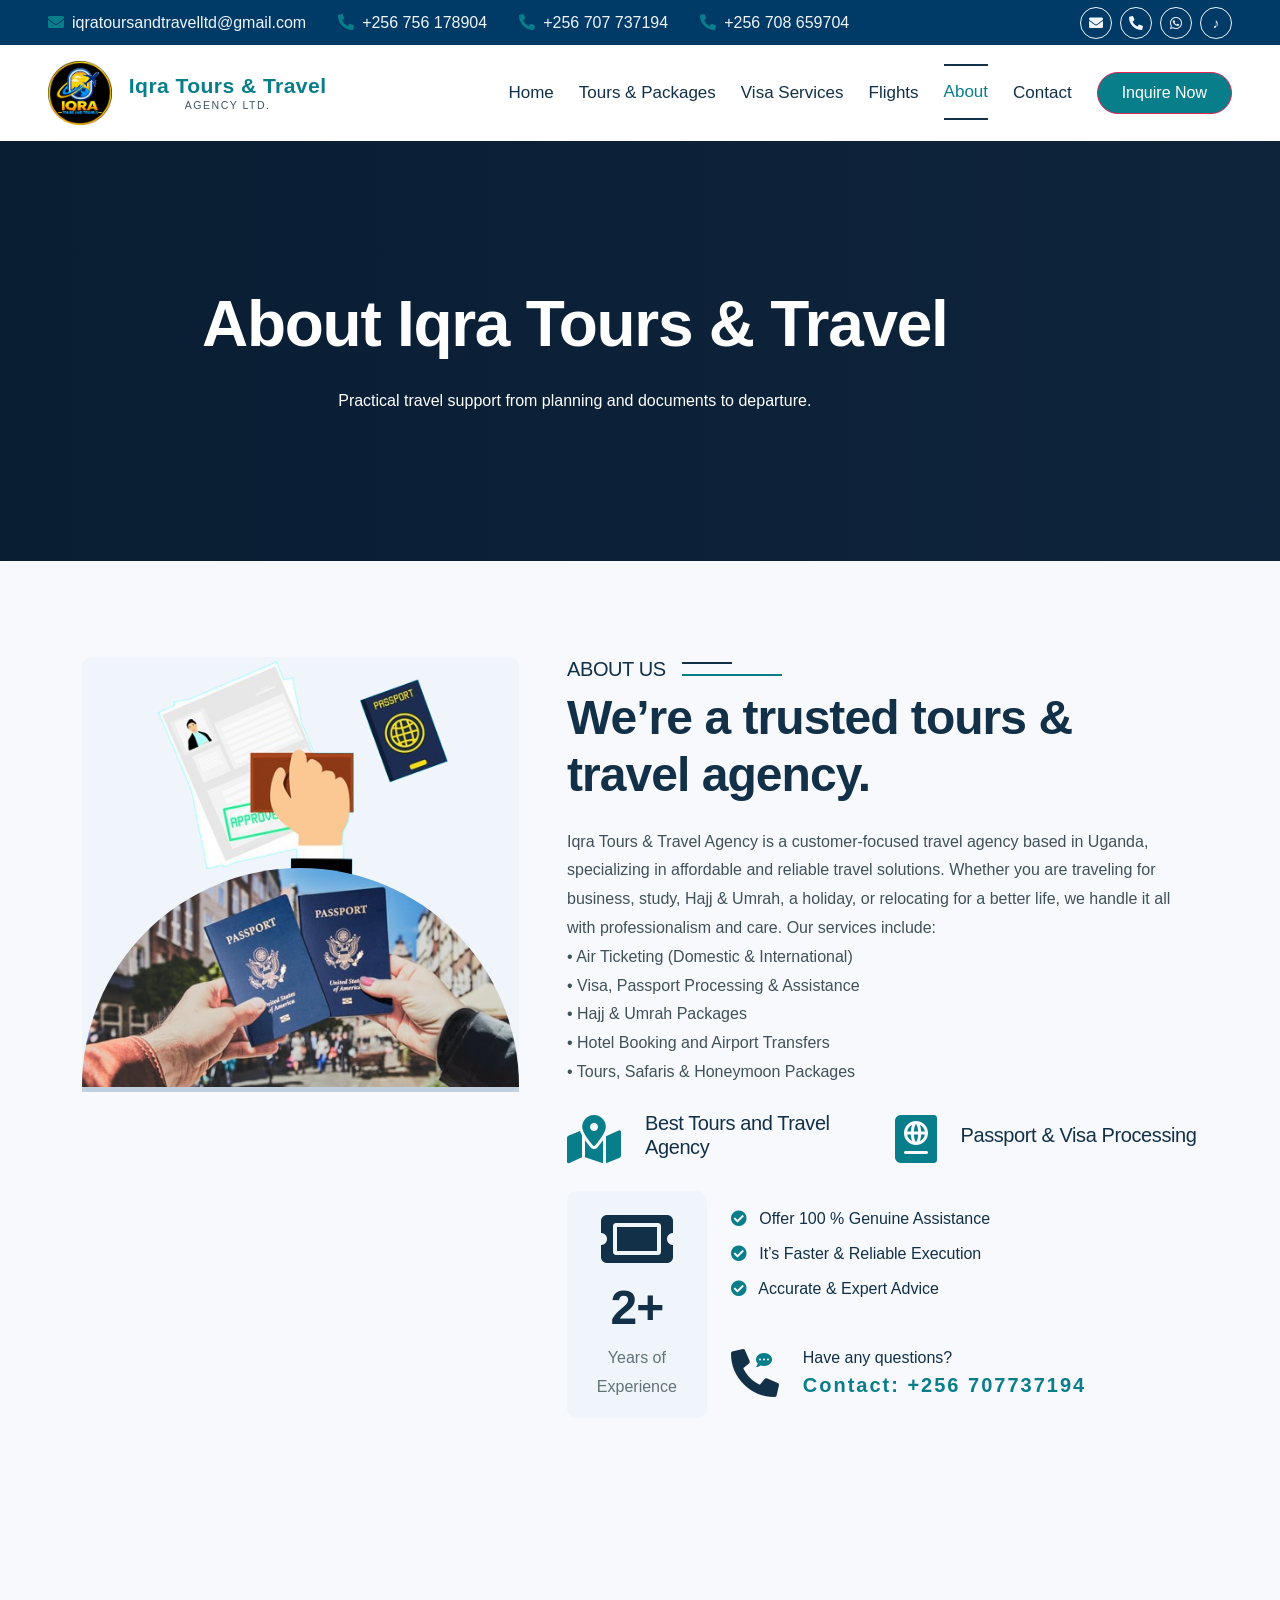
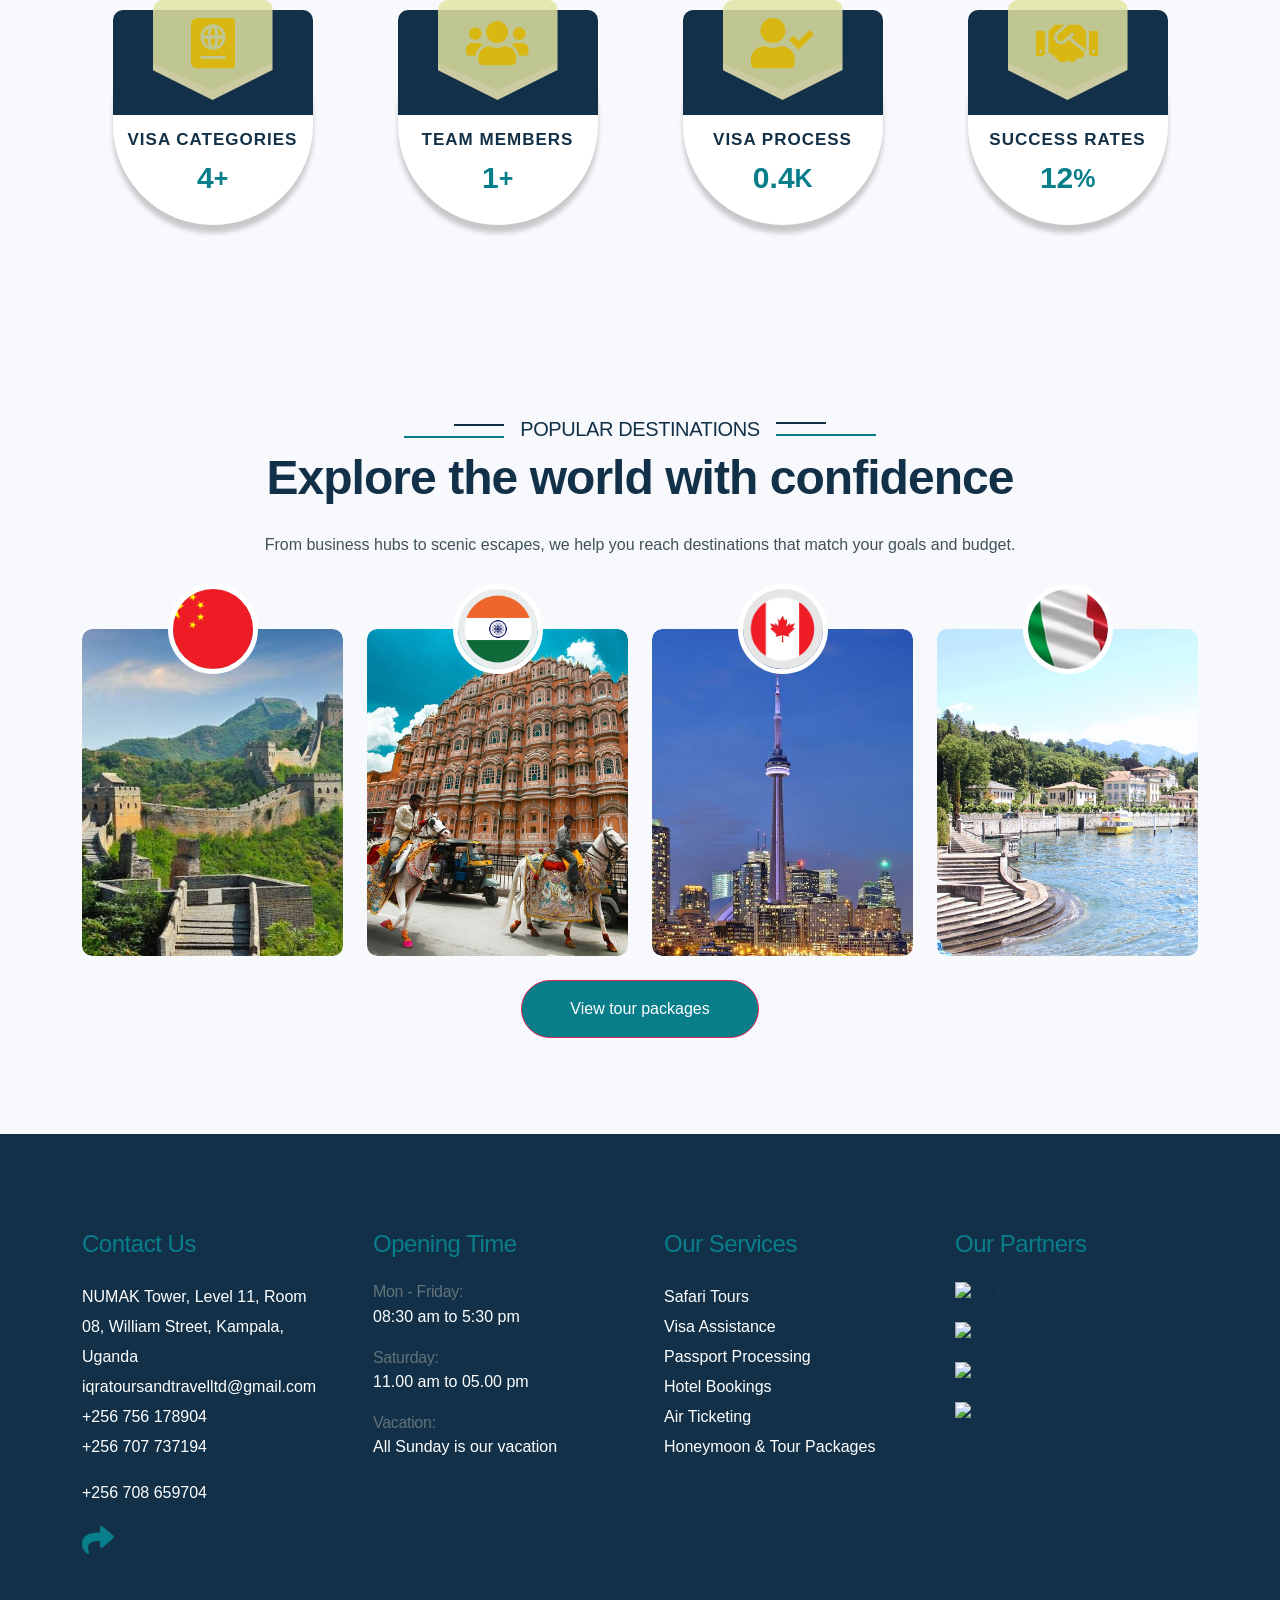
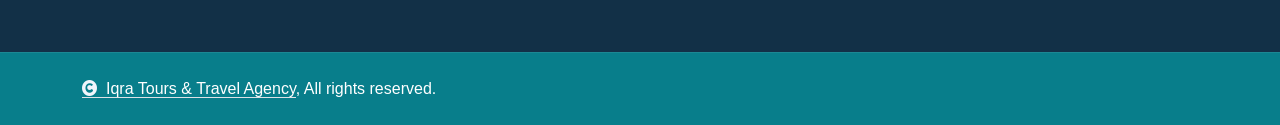
==== commit 5dfe3809: "Add files via upload" ====
--- a/about.html
+++ b/about.html
@@ -426,6 +426,20 @@
                             <a href="tour-packages.html">Honeymoon &amp; Tour Packages</a>
                         </div>
                     </div>
+
+                     <div class="col-md-6 col-lg-6 col-xl-3">
+                        <div class="footer-item d-flex flex-column">
+                            <h4 class="text-secondary mb-4">Our Partners</h4>
+                            <div class="partners">
+                                <img src="img/fly-emirates-seeklogo.png" class="img-fluid mb-3" alt="Fly Emirates partner logo">
+                                <img src="img/ethiopian-airlines-seeklogo.png" class="img-fluid mb-3" alt="Ethiopian Airlines partner logo">
+                                <img src="img/uganda-airlines-seeklogo.svg" class="img-fluid mb-3" alt="Uganda Airlines partner logo">
+                                <img src="img/LOGI.png" class="img-fluid mb-3" alt="Uganda Airlines partner logo">
+                            </div>
+
+                        </div>
+
+                    </div>
                 </div>
             </div>
         </div>
